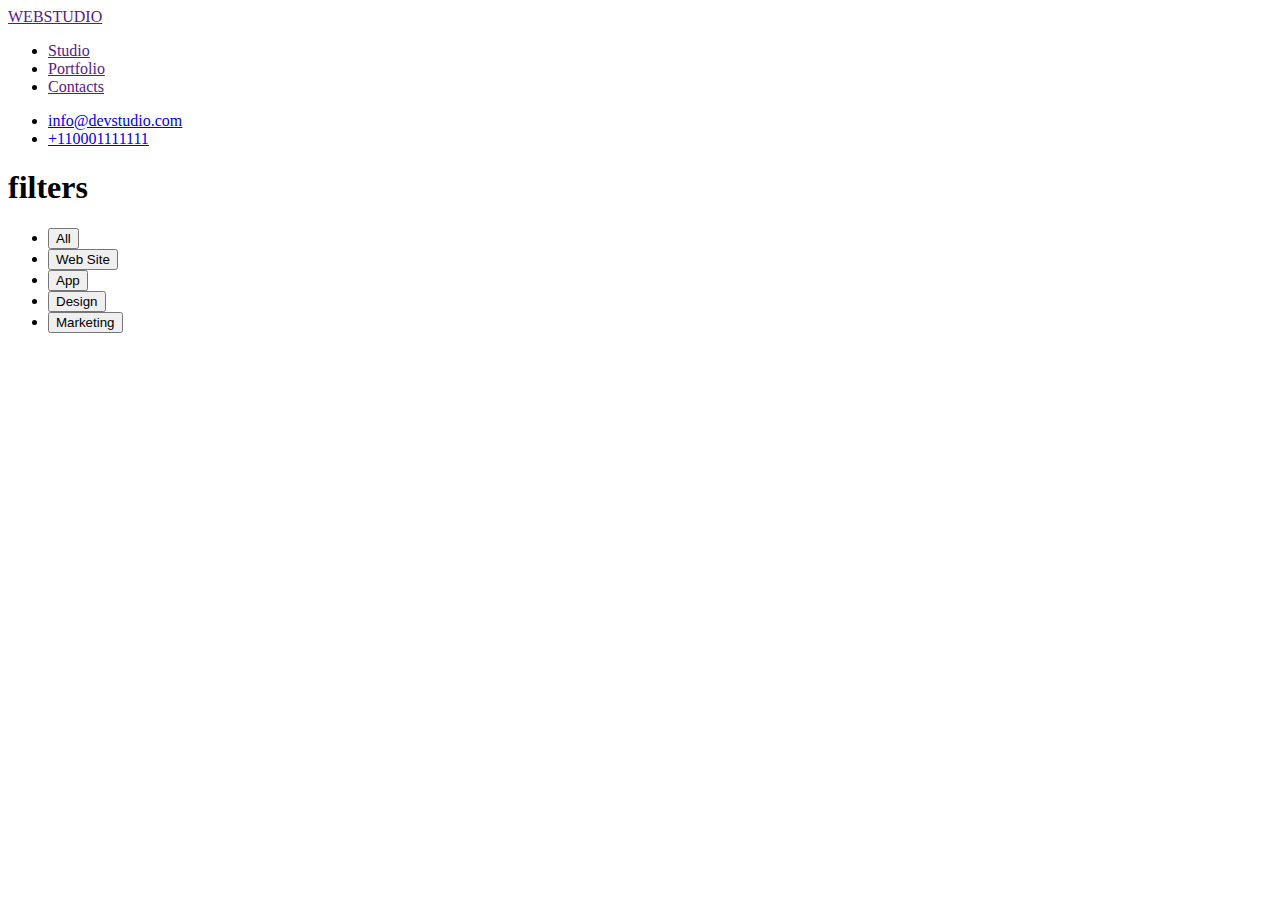
==== portfolio.html @ 0d33f88c "creat-portfolio-html" ====
<!DOCTYPE html>
<html lang="en">
<head>
    <meta charset="UTF-8">
    <meta http-equiv="X-UA-Compatible" content="IE=edge">
    <meta name="viewport" content="width=device-width, initial-scale=1.0">
    <title>Document</title>
</head>
<body>
    <header>
        
        <nav>
          <a href=""><span>WEB</span>STUDIO</a>
  
          <ul>
              <li><a href="">Studio</a></li>
              <li><a href="">Portfolio</a></li>
              <li><a href="">Contacts</a></li>
              
          </ul>
        </nav>
  
          <ul>
  
              <li><a href="info@devstudio.com">info@devstudio.com</a></li>
              <li><a href="tel:+110001111111">+110001111111</a></li>
              
          </ul>
  
      </header>

 <main>
    <section>
        <h1>filters</h1>
        <ul>
            <li><button type="button">All</button></li>
            <li><button type="button">Web Site</button></li>
            <li><button type="button">App</button></li>
            <li><button type="button">Design</button></li>
            <li><button type="button">Marketing</button></li>
            
        </ul>
    </section>

    <section>

    </section>
 </main>
  
    
</body>
</html>
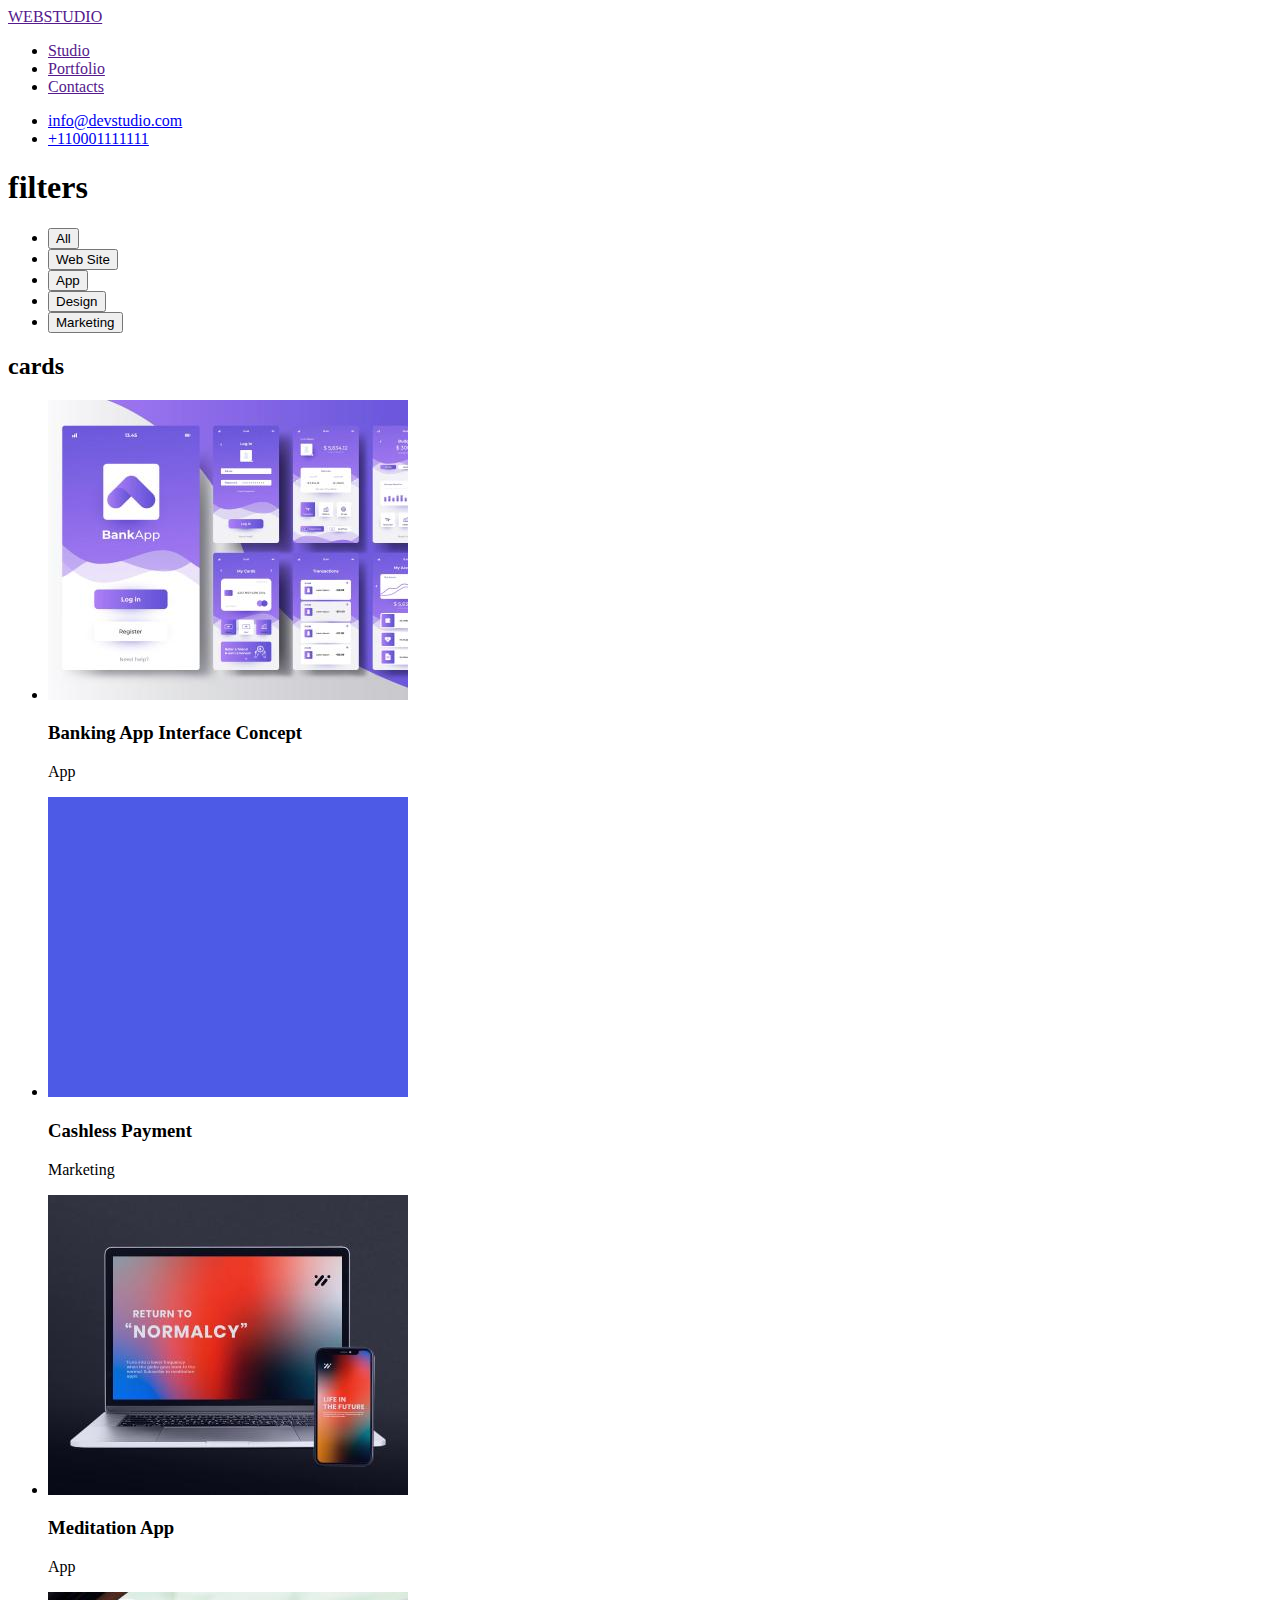
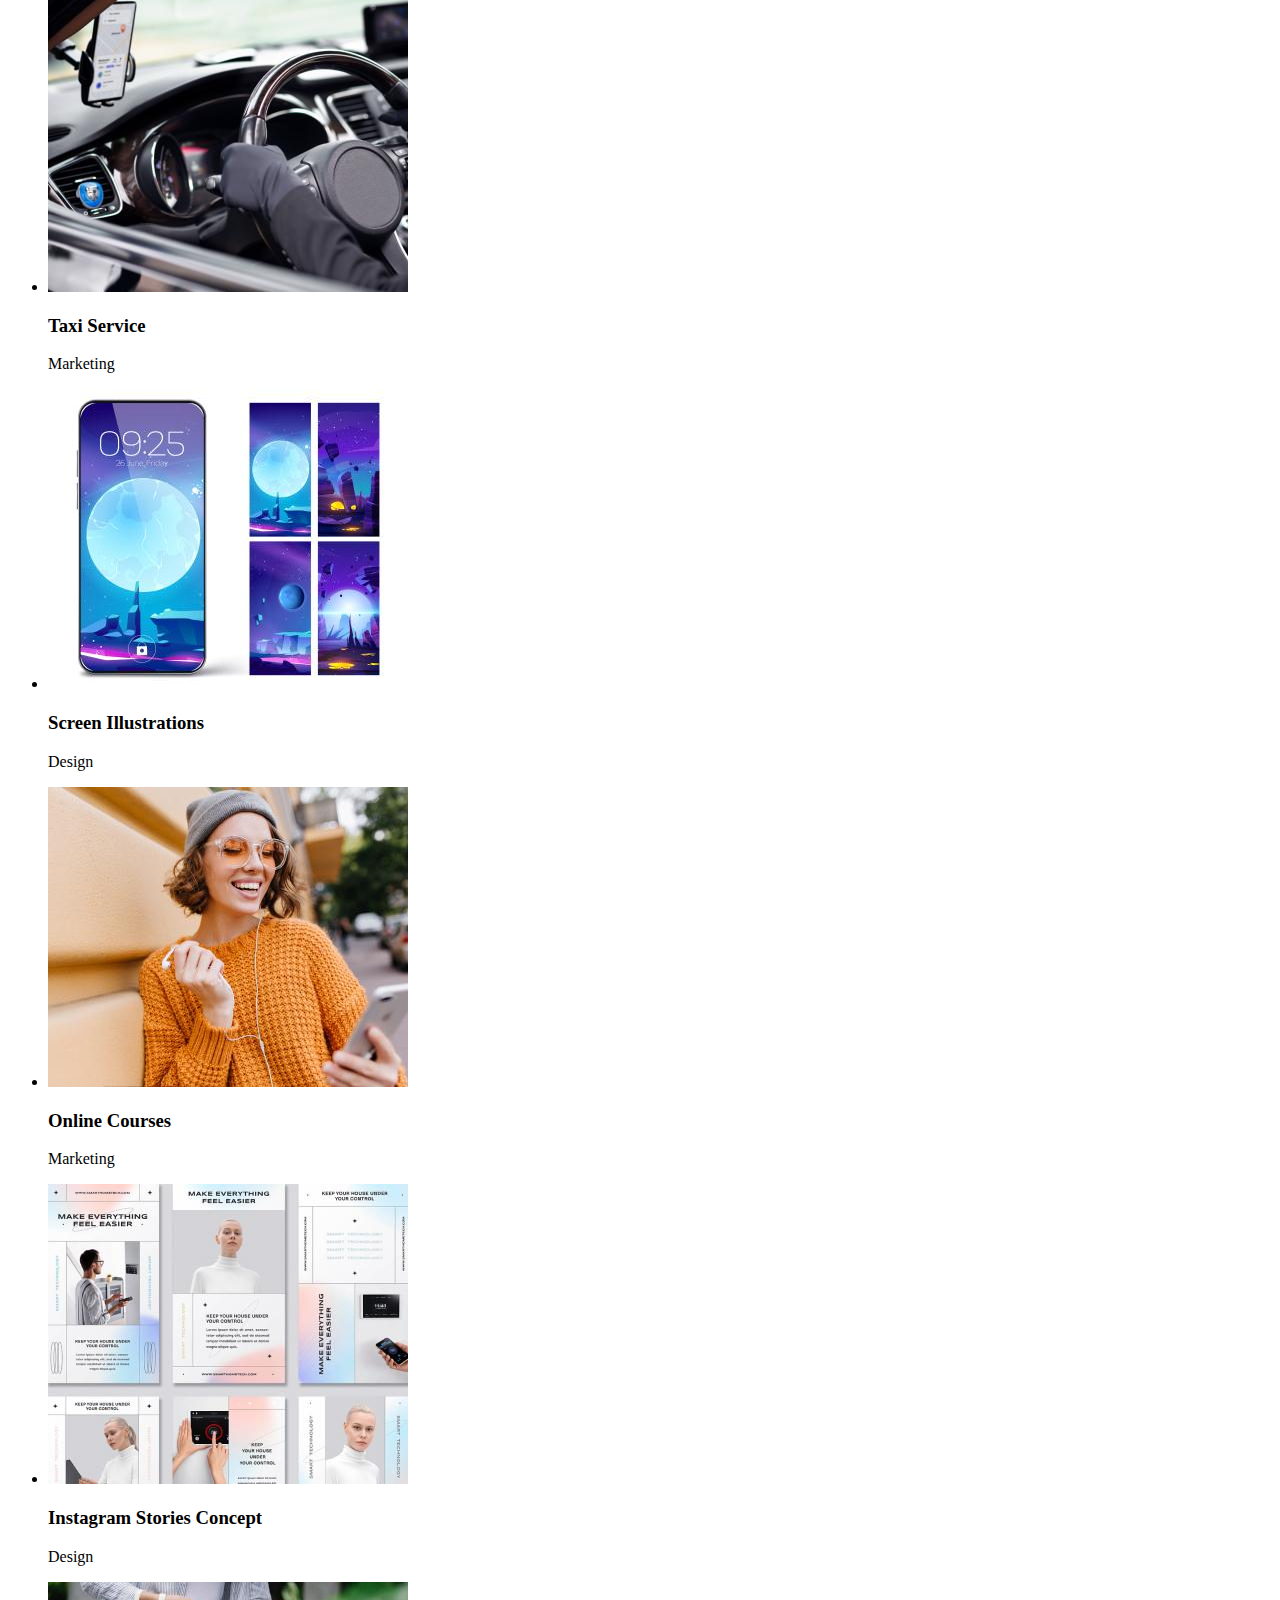
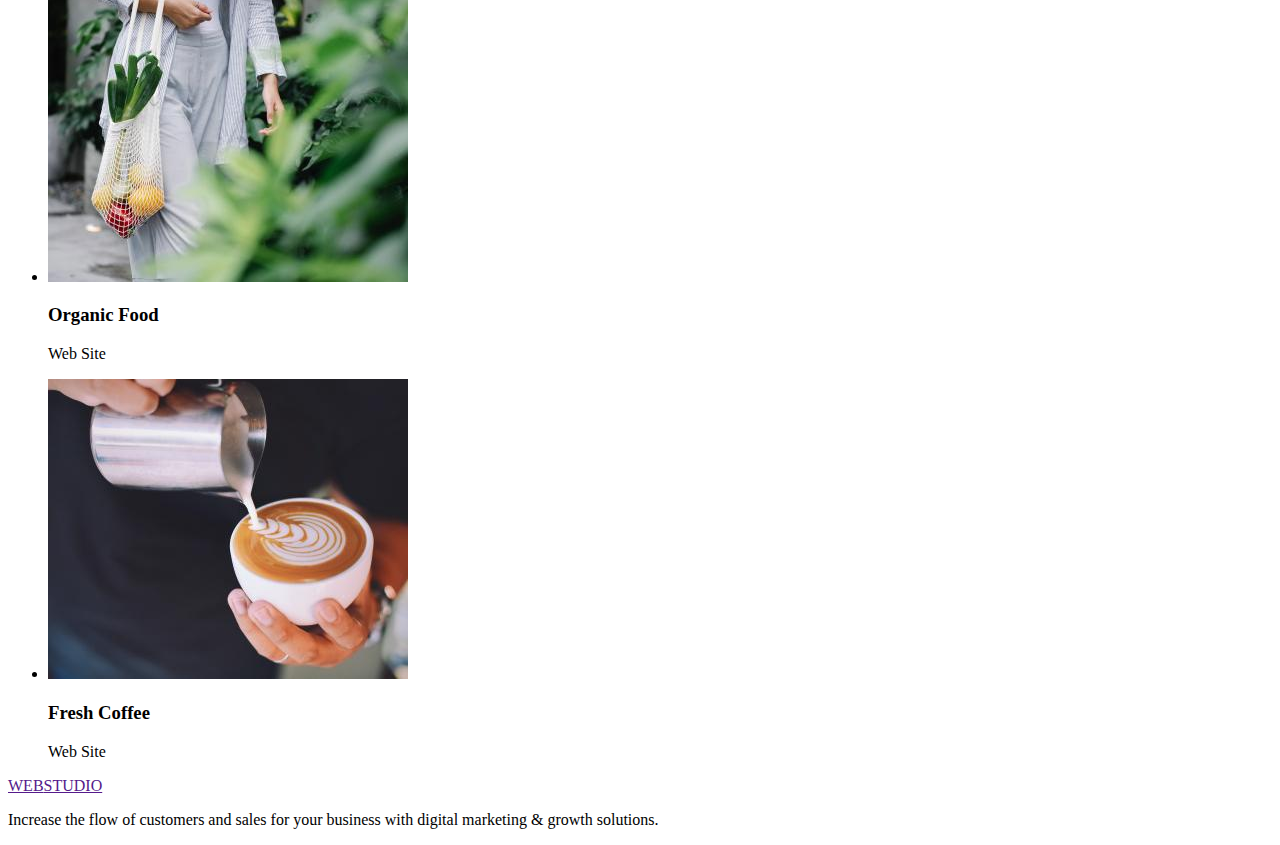
==== commit 694cc68c: "create-css" ====
--- a/portfolio.html
+++ b/portfolio.html
@@ -5,6 +5,7 @@
     <meta http-equiv="X-UA-Compatible" content="IE=edge">
     <meta name="viewport" content="width=device-width, initial-scale=1.0">
     <title>Document</title>
+    <link rel="stylesheet" href="./css/styles.css"> 
 </head>
 <body>
     <header>
@@ -43,9 +44,76 @@
     </section>
 
     <section>
+        <h2>cards</h2>
+        <ul>
+            <li>
+                <img src="./images/procard1.jpg" alt="procard1" width="360" height="300">
+                <h3>Banking App Interface Concept</h3>
+                <p>App</p>
+            </li>
+
+            <li>
+                <img src="./images/procard2.jpg" alt="procard2" width="360" height="300">
+                <h3>Cashless Payment</h3>
+                <p>Marketing</p>
+            </li>
+
+            <li>
+                <img src="./images/procard3.jpg" alt="procard3" width="360" height="300">
+                <h3>Meditation App</h3>
+                <p>App</p>
+            </li>
+        </ul>
+
+        <ul>
+            <li>
+                <img src="./images/procard4.jpg" alt="procard4" width="360" height="300">
+                <h3>Taxi Service</h3>
+                <p>Marketing</p>
+            </li>
+    
+            <li>
+                <img src="./images/procard5.jpg" alt="procard5" width="360" height="300">
+                <h3>Screen Illustrations</h3>
+                <p>Design</p>
+            </li>
+    
+            <li>
+                <img src="./images/procard6.jpg" alt="procard6" width="360" height="300">
+                <h3>Online Courses</h3>
+                <p>Marketing</p>
+            </li>
+        </ul>
+
+        <ul>
+            <li>
+                <img src="./images/procard7.jpg" alt="procard7" width="360" height="300">
+                <h3>Instagram Stories Concept</h3>
+                <p>Design</p>
+            </li>
+    
+            <li>
+                <img src="./images/procard8.jpg" alt="procard8" width="360" height="300">
+                <h3>Organic Food</h3>
+                <p>Web Site</p>
+            </li>
+    
+            <li>
+                <img src="./images/procard9.jpg" alt="procard9" width="360" height="300">
+                <h3>Fresh Coffee</h3>
+                <p>Web Site</p>
+            </li>
+        </ul>
 
     </section>
  </main>
+
+ <footer>
+
+    <a href=""><span>WEB</span>STUDIO</a>
+    <p>Increase the flow of customers and sales for your business with digital marketing & growth solutions.</p>
+
+</footer>
   
     
 </body>
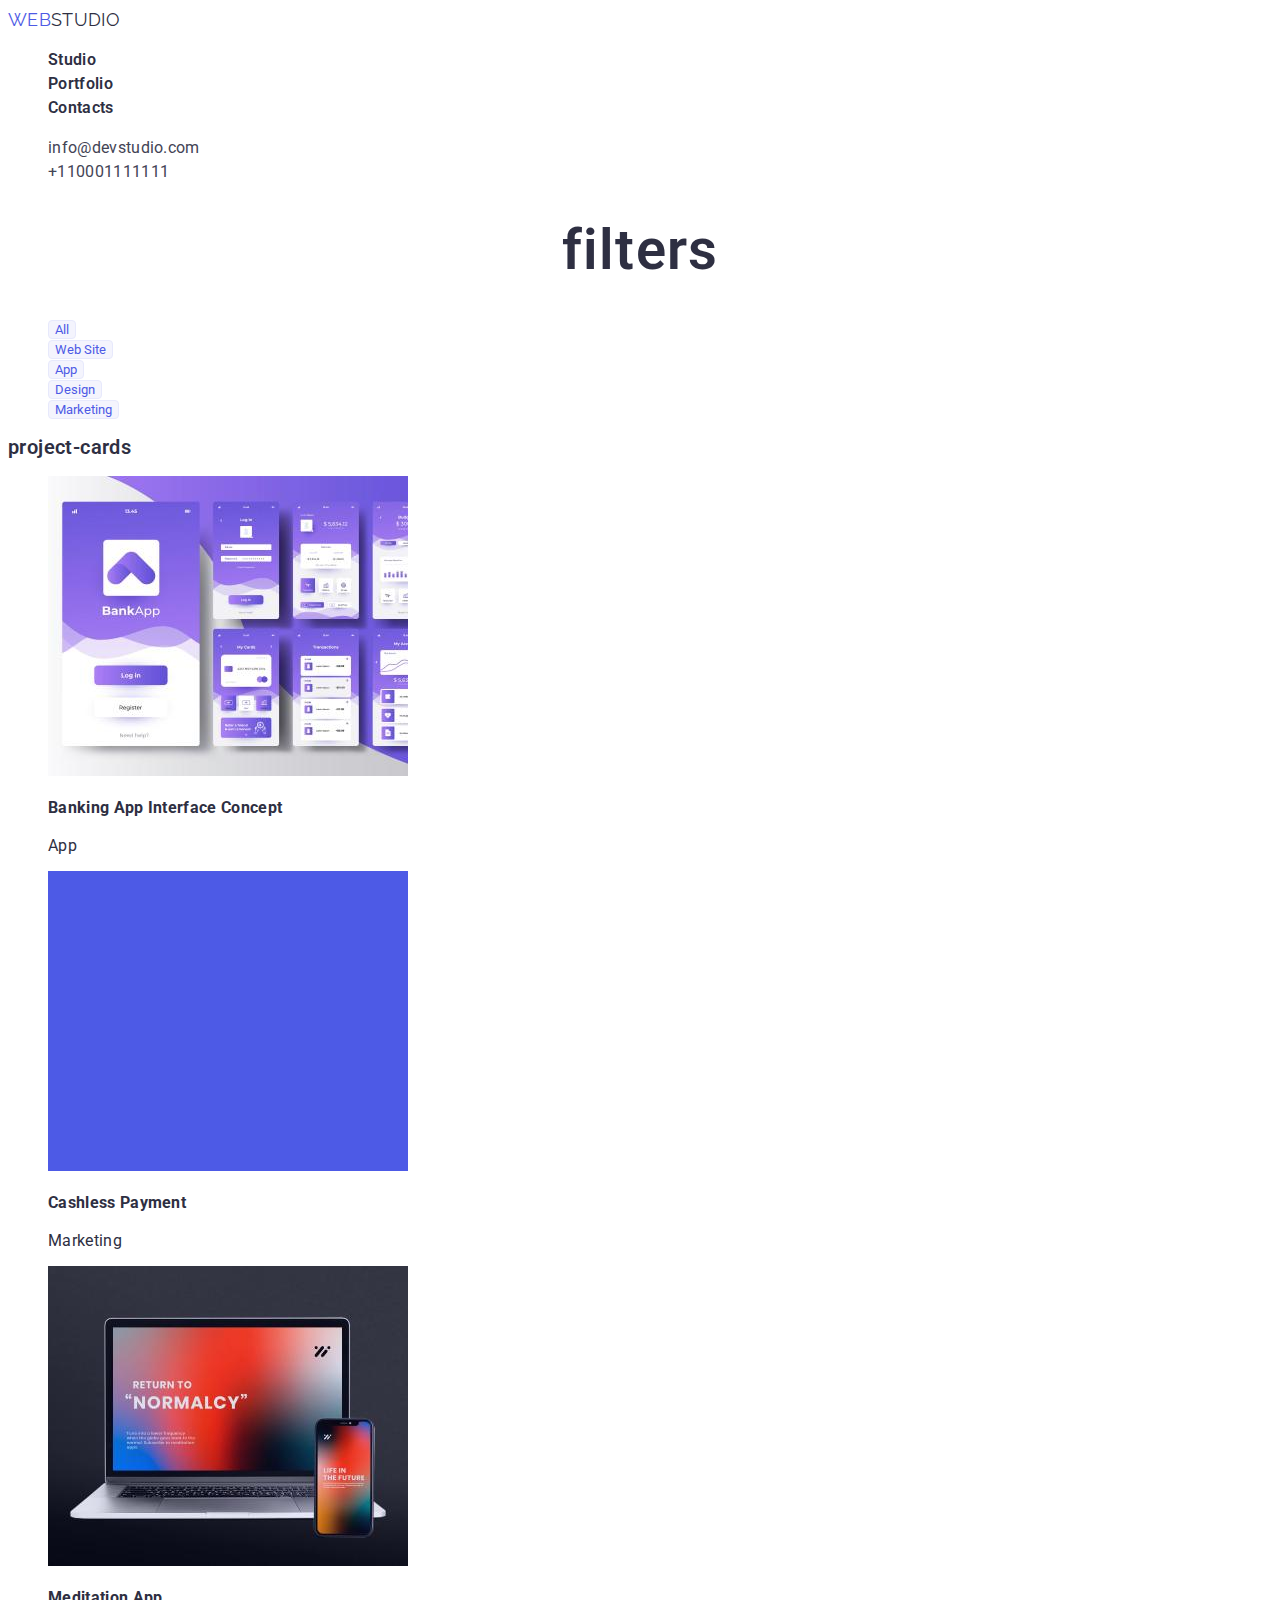
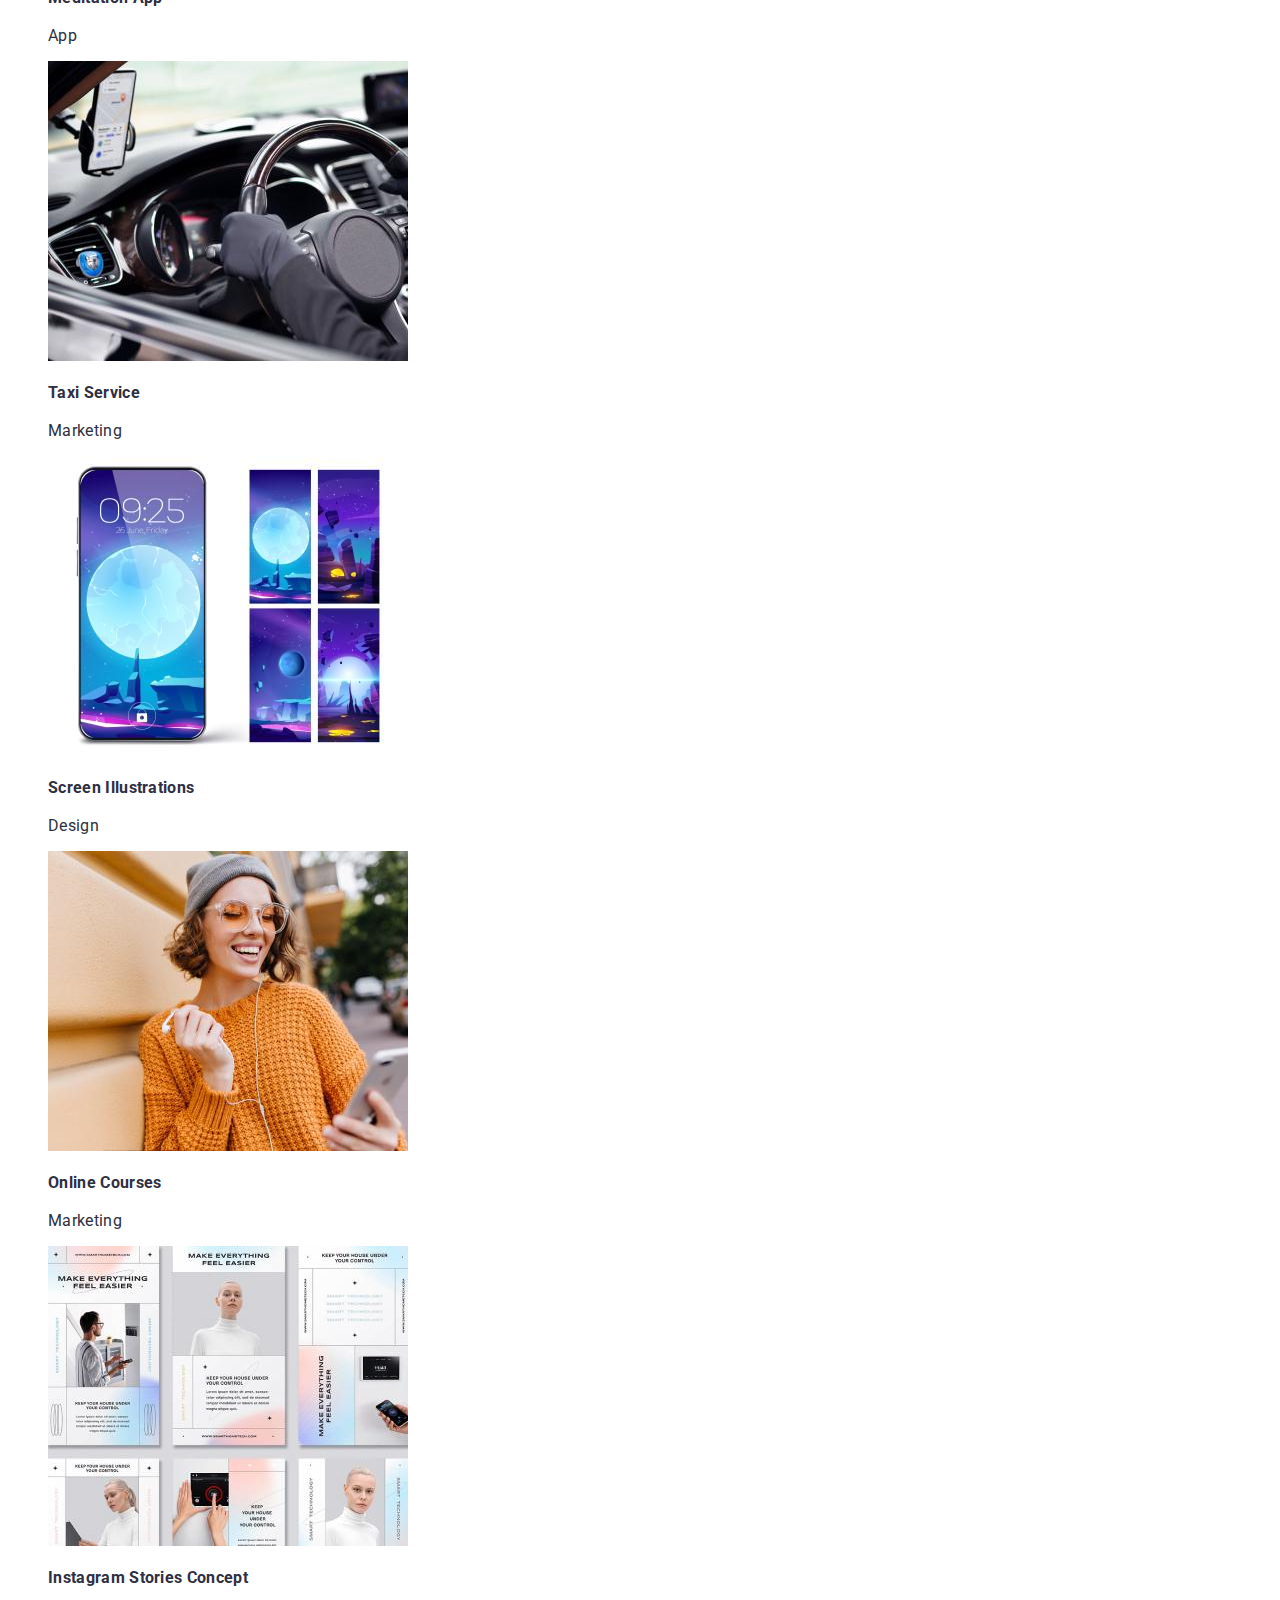
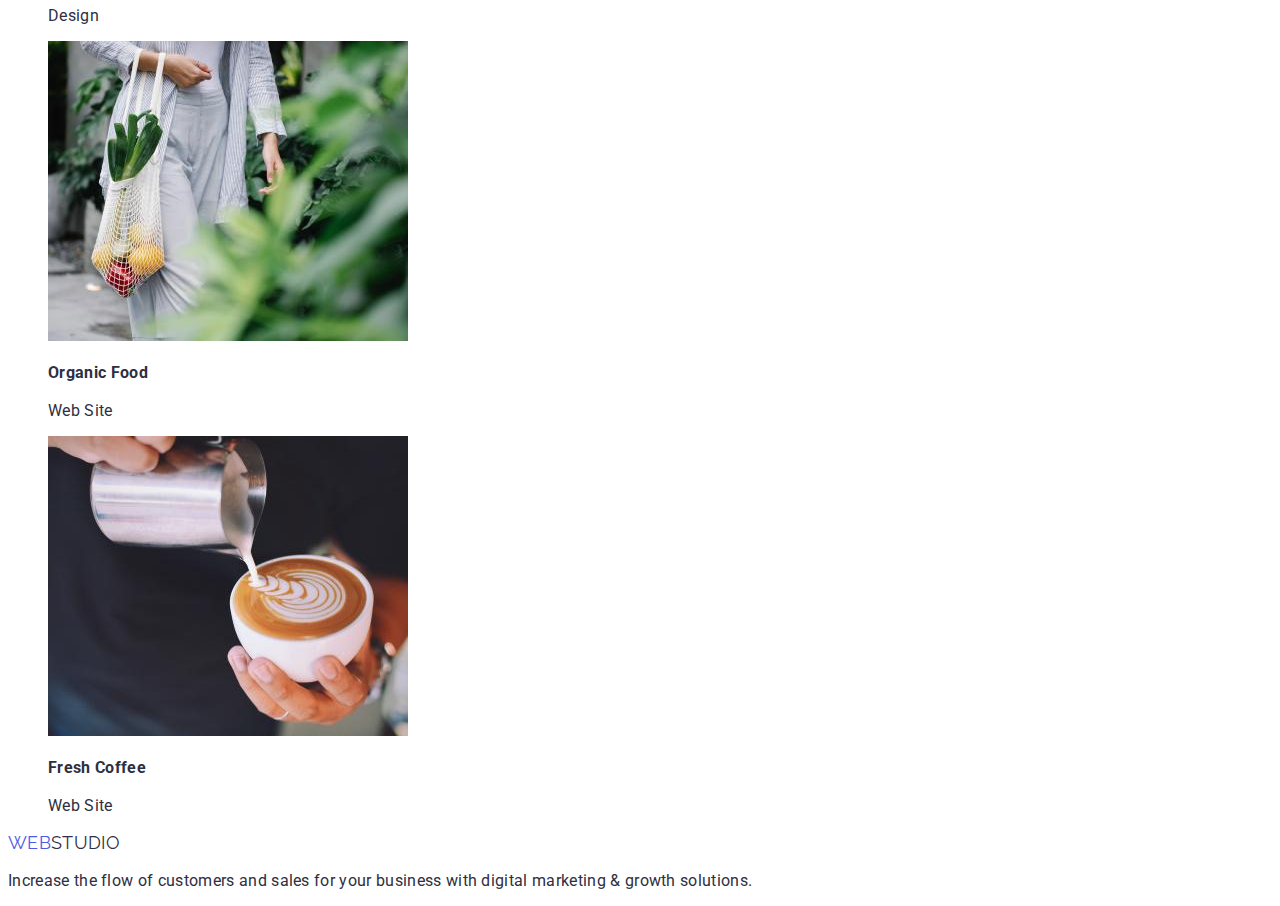
==== commit 4ff34b72: "finish" ====
--- a/portfolio.html
+++ b/portfolio.html
@@ -5,23 +5,24 @@
     <meta http-equiv="X-UA-Compatible" content="IE=edge">
     <meta name="viewport" content="width=device-width, initial-scale=1.0">
     <title>Document</title>
+    <link href="https://fonts.googleapis.com/css2?family=Raleway:wght@700&family=Roboto:wght@400;500;700;900&display=swap" rel="stylesheet">
     <link rel="stylesheet" href="./css/styles.css"> 
 </head>
 <body>
-    <header>
+    <header class="page-header">
         
         <nav>
-          <a href=""><span>WEB</span>STUDIO</a>
+          <a class="logo" href=""><span>WEB</span>STUDIO</a>
   
-          <ul>
-              <li><a href="">Studio</a></li>
-              <li><a href="">Portfolio</a></li>
+          <ul class="site-nav">
+              <li><a href="./index.html">Studio</a></li>
+              <li><a href="./portfolio.html">Portfolio</a></li>
               <li><a href="">Contacts</a></li>
               
           </ul>
         </nav>
   
-          <ul>
+          <ul class="contacts">
   
               <li><a href="info@devstudio.com">info@devstudio.com</a></li>
               <li><a href="tel:+110001111111">+110001111111</a></li>
@@ -31,7 +32,7 @@
       </header>
 
  <main>
-    <section>
+    <section class="filters">
         <h1>filters</h1>
         <ul>
             <li><button type="button">All</button></li>
@@ -43,8 +44,8 @@
         </ul>
     </section>
 
-    <section>
-        <h2>cards</h2>
+    <section class="project-cards">
+        <h2>project-cards</h2>
         <ul>
             <li>
                 <img src="./images/procard1.jpg" alt="procard1" width="360" height="300">
@@ -110,7 +111,7 @@
 
  <footer>
 
-    <a href=""><span>WEB</span>STUDIO</a>
+    <a class="logo" href=""><span>WEB</span>STUDIO</a>
     <p>Increase the flow of customers and sales for your business with digital marketing & growth solutions.</p>
 
 </footer>
--- a/css/styles.css
+++ b/css/styles.css
@@ -0,0 +1,106 @@
+body{
+    font-family: Roboto,sans-serif;
+    letter-spacing: 0.02em;
+    color: #2E2F42;
+    
+
+}
+button{
+    font-family: inherit;
+    cursor: pointer;
+    color: #4D5AE5;
+    background-color: #F4F4FD;
+    border: 1px solid #E7E9FC;
+    border-radius: 4px;
+}
+ul{
+    list-style: none;
+}
+span{
+    color: #4D5AE5;
+}
+
+h1{
+
+font-weight: 600;
+font-size: 56px;
+line-height: 1.07;
+text-align: center;
+letter-spacing: 0.02em;
+}
+
+h2{
+
+font-weight: 600;
+font-size: 20px;
+line-height: 1.2;
+letter-spacing: 0.02em;
+}
+
+h3{
+
+
+font-size: 16px;
+line-height: 1.5;
+letter-spacing: 0.02em;
+}
+
+.logo{
+    font-family: Raleway,sans-serif ;
+    font-size: 18px;
+    line-height: 1.33;
+    text-decoration: none;
+    color: #2E2F42;
+}
+.site-nav{
+    font-weight: 600;
+    font-size: 16px;
+    line-height: 1.5;
+    letter-spacing: 0.02em;
+    
+    
+    }
+.site-nav a{
+    text-decoration: none;
+    color: #2E2F42;
+    }
+
+.site-nav a:hover, .site-nav a:focus{
+    color: #4D5AE5;
+}
+
+
+.contacts{
+font-weight: 400;
+font-size: 16px;
+line-height: 1.5;
+letter-spacing: 0.02em;
+
+
+}
+
+.contacts a{
+    text-decoration: none;
+    color: #434455;
+}
+.contacts a:hover, .contacts a:focus{
+    color: #4D5AE5;
+}
+.button-hero{
+
+font-weight: 600;
+font-size: 16px;
+line-height: 1.18;
+letter-spacing: 0.04em;
+}
+.hero-tittle{
+font-weight: 600;
+font-size: 56px;
+line-height: 1.07;
+
+text-align: center;
+letter-spacing: 0.02em;
+
+}
+
+
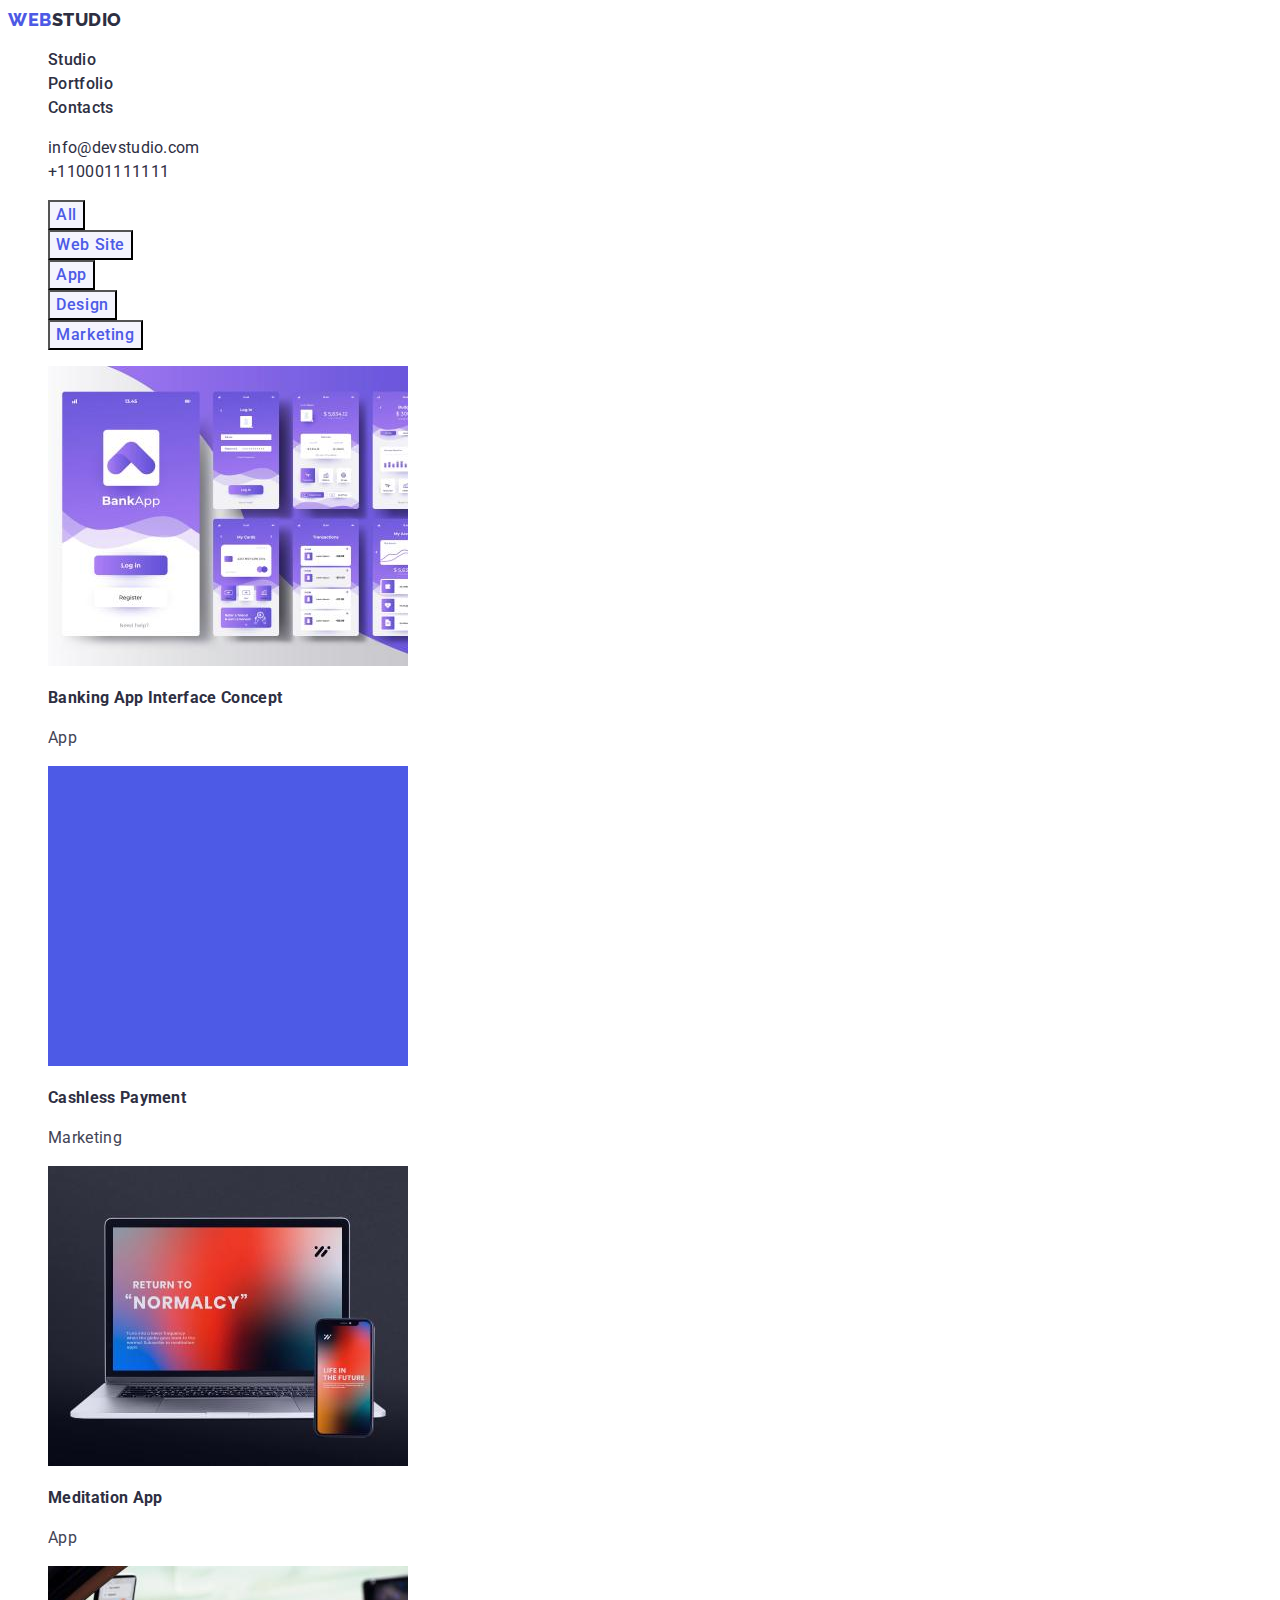
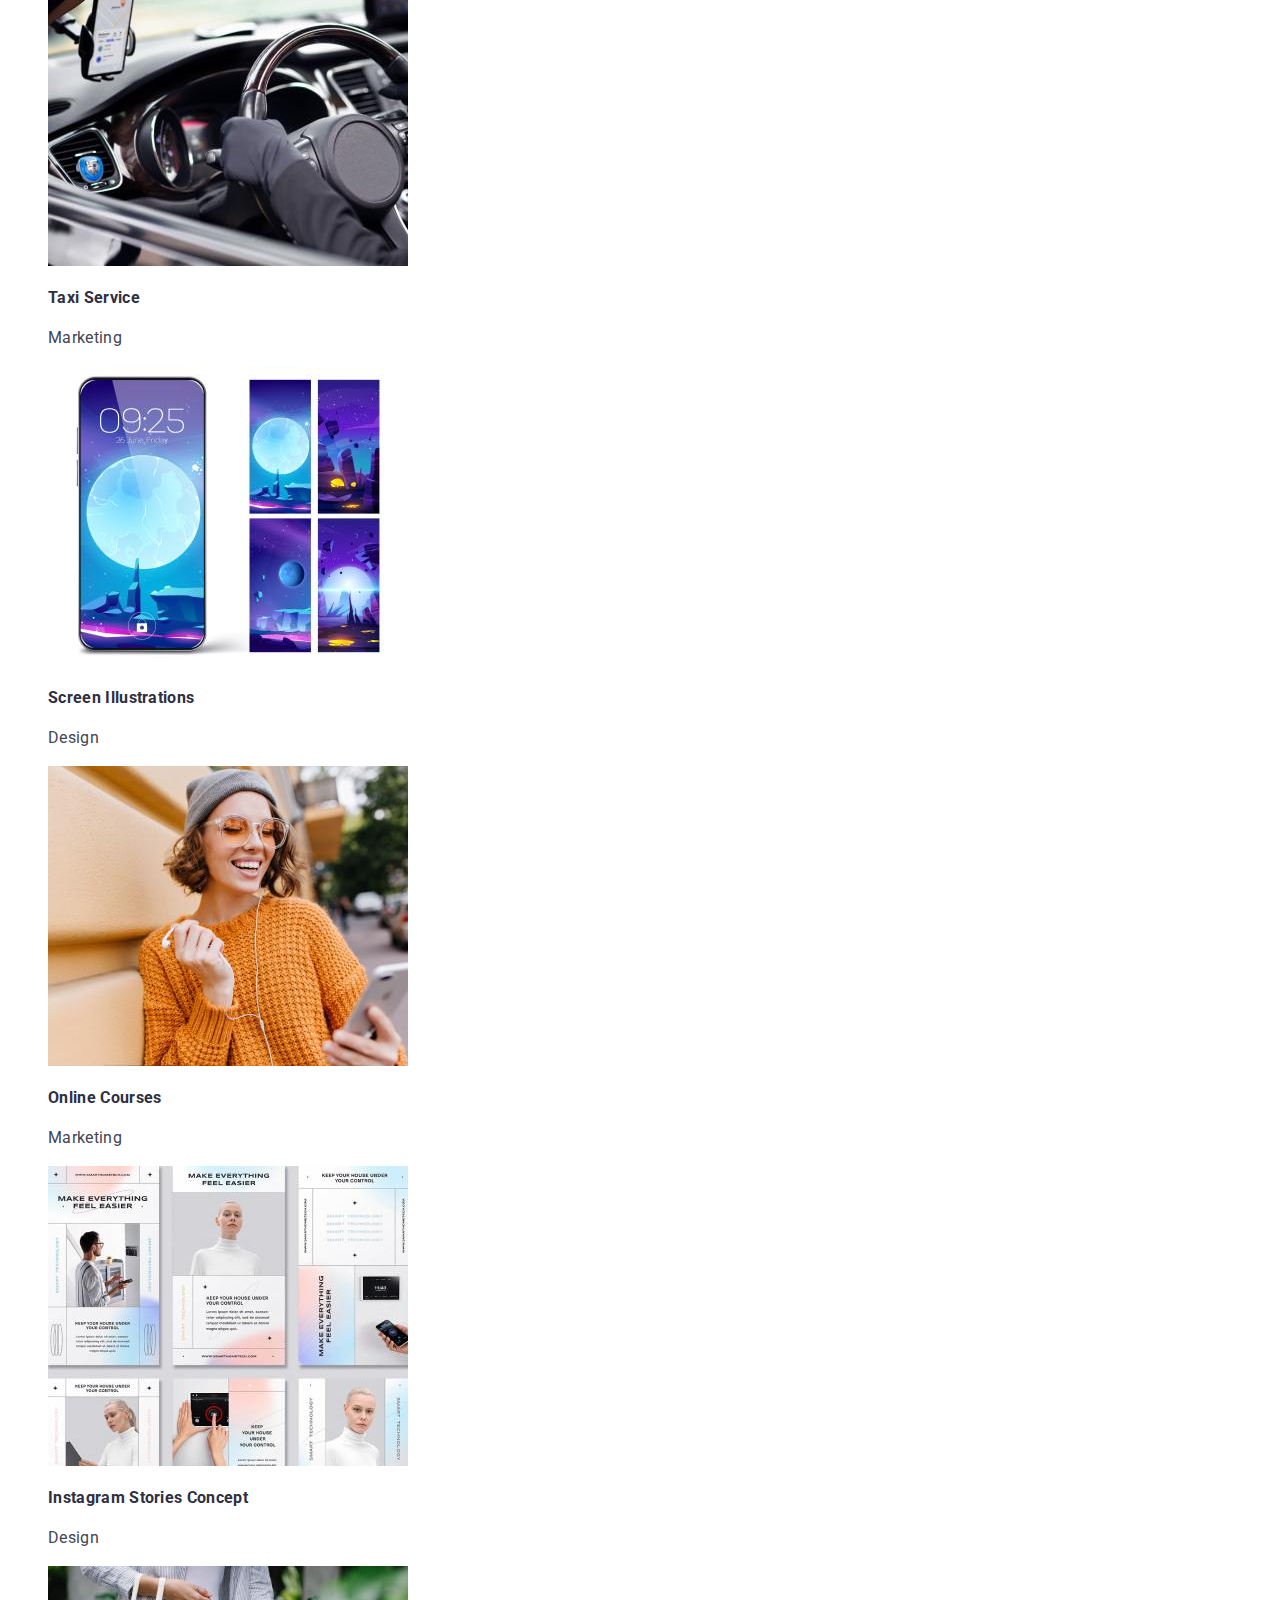
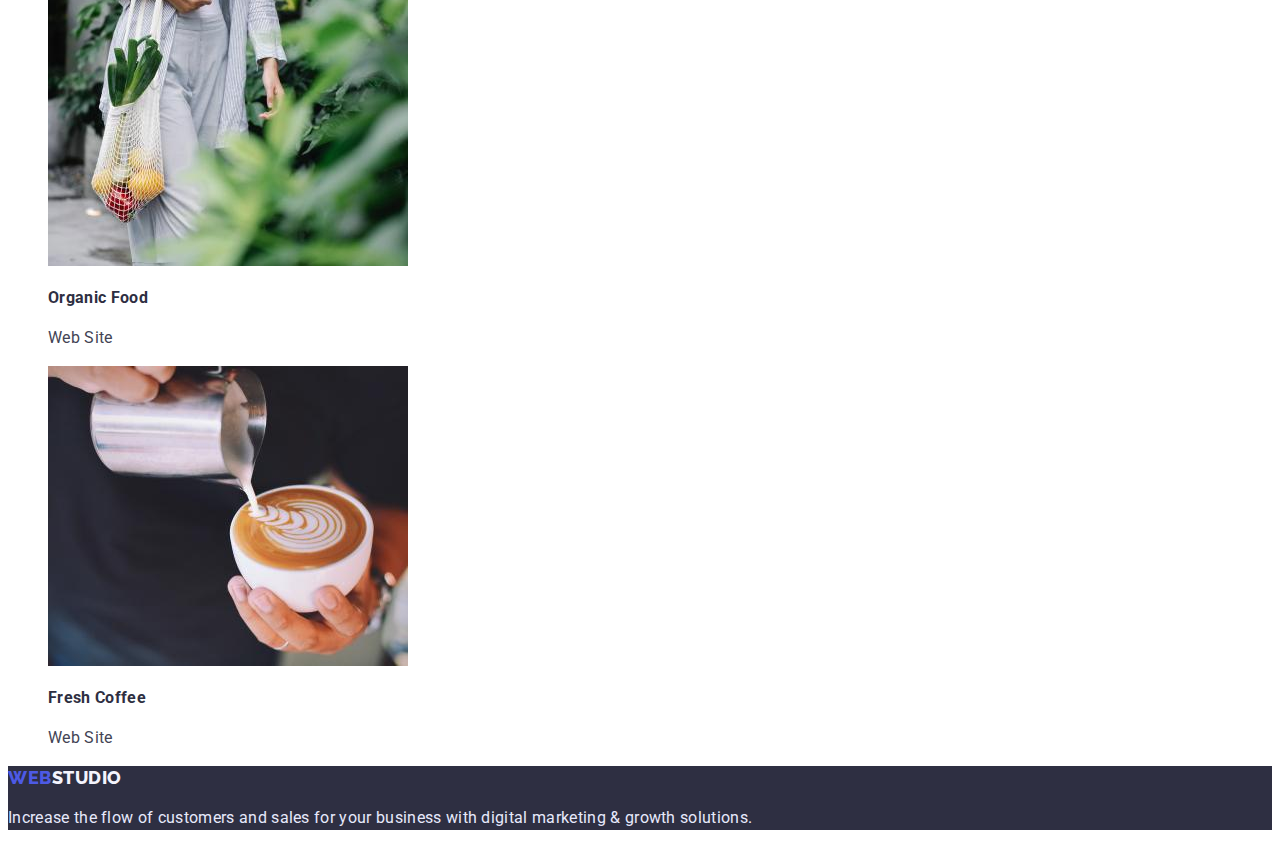
==== commit 3f2f9cab: "change-after-mentor" ====
--- a/portfolio.html
+++ b/portfolio.html
@@ -4,105 +4,116 @@
     <meta charset="UTF-8">
     <meta http-equiv="X-UA-Compatible" content="IE=edge">
     <meta name="viewport" content="width=device-width, initial-scale=1.0">
-    <title>Document</title>
-    <link href="https://fonts.googleapis.com/css2?family=Raleway:wght@700&family=Roboto:wght@400;500;700;900&display=swap" rel="stylesheet">
+    <title>webstudio</title>
+    <link href="https://fonts.googleapis.com/css2?family=Raleway:wght@800&family=Roboto:wght@400;500;700;900&display=swap" rel="stylesheet">
     <link rel="stylesheet" href="./css/styles.css"> 
 </head>
 <body>
-    <header class="page-header">
+    <header>
         
         <nav>
-          <a class="logo" href=""><span>WEB</span>STUDIO</a>
+            <a href="" class="header-logo"><span>WEB</span>STUDIO</a>
   
-          <ul class="site-nav">
-              <li><a href="./index.html">Studio</a></li>
-              <li><a href="./portfolio.html">Portfolio</a></li>
-              <li><a href="">Contacts</a></li>
+          <ul>
+              <li><a class="nav-link" href="./index.html">Studio</a></li>
+              <li><a class="nav-link" href="./portfolio.html">Portfolio</a></li>
+              <li><a class="nav-link" href="">Contacts</a></li>
               
           </ul>
         </nav>
   
-          <ul class="contacts">
+          <ul >
   
-              <li><a href="info@devstudio.com">info@devstudio.com</a></li>
-              <li><a href="tel:+110001111111">+110001111111</a></li>
+              <li><a class="contacts" href="info@devstudio.com">info@devstudio.com</a></li>
+              <li><a class="contacts" href="tel:+110001111111">+110001111111</a></li>
               
           </ul>
   
       </header>
 
  <main>
-    <section class="filters">
-        <h1>filters</h1>
+    <section class="portfolio">
+        <h1 class="visually-hidden">portfolio</h1>
         <ul>
-            <li><button type="button">All</button></li>
-            <li><button type="button">Web Site</button></li>
-            <li><button type="button">App</button></li>
-            <li><button type="button">Design</button></li>
-            <li><button type="button">Marketing</button></li>
+            <li><button class="btn-portfolio" type="button">All</button></li>
+            <li><button class="btn-portfolio" type="button">Web Site</button></li>
+            <li><button class="btn-portfolio" type="button">App</button></li>
+            <li><button class="btn-portfolio" type="button">Design</button></li>
+            <li><button class="btn-portfolio" type="button">Marketing</button></li>
             
         </ul>
-    </section>
-
-    <section class="project-cards">
-        <h2>project-cards</h2>
-        <ul>
-            <li>
-                <img src="./images/procard1.jpg" alt="procard1" width="360" height="300">
-                <h3>Banking App Interface Concept</h3>
-                <p>App</p>
+   
+        <ul class="project-cards">
+            <li> 
+                <a href="">
+                    <img src="./images/procard1.jpg" alt="procard1" width="360" height="300">
+                    <h3 class="our-mission-item">Banking App Interface Concept</h3>
+                    <p>App</p>
+                </a>
             </li>
 
             <li>
-                <img src="./images/procard2.jpg" alt="procard2" width="360" height="300">
-                <h3>Cashless Payment</h3>
-                <p>Marketing</p>
+                <a href="">
+                    <img src="./images/procard2.jpg" alt="procard2" width="360" height="300">
+                    <h3 class="our-mission-item">Cashless Payment</h3>
+                    <p>Marketing</p>
+                </a>
             </li>
 
             <li>
-                <img src="./images/procard3.jpg" alt="procard3" width="360" height="300">
-                <h3>Meditation App</h3>
-                <p>App</p>
+                <a href="">
+                    <img src="./images/procard3.jpg" alt="procard3" width="360" height="300">
+                    <h3 class="our-mission-item">Meditation App</h3>
+                    <p>App</p>
+                </a>
             </li>
-        </ul>
-
-        <ul>
+        
             <li>
-                <img src="./images/procard4.jpg" alt="procard4" width="360" height="300">
-                <h3>Taxi Service</h3>
-                <p>Marketing</p>
+                <a href="">
+                    <img src="./images/procard4.jpg" alt="procard4" width="360" height="300">
+                    <h3 class="our-mission-item">Taxi Service</h3>
+                    <p>Marketing</p>
+                </a>
             </li>
     
             <li>
-                <img src="./images/procard5.jpg" alt="procard5" width="360" height="300">
-                <h3>Screen Illustrations</h3>
-                <p>Design</p>
+                <a href="">
+                    <img src="./images/procard5.jpg" alt="procard5" width="360" height="300">
+                    <h3 class="our-mission-item">Screen Illustrations</h3>
+                    <p>Design</p>
+                </a>
             </li>
     
             <li>
-                <img src="./images/procard6.jpg" alt="procard6" width="360" height="300">
-                <h3>Online Courses</h3>
-                <p>Marketing</p>
+                <a href="">
+                    <img src="./images/procard6.jpg" alt="procard6" width="360" height="300">
+                    <h3 class="our-mission-item">Online Courses</h3>
+                    <p>Marketing</p>
+                </a>
             </li>
-        </ul>
-
-        <ul>
+        
             <li>
-                <img src="./images/procard7.jpg" alt="procard7" width="360" height="300">
-                <h3>Instagram Stories Concept</h3>
-                <p>Design</p>
+                <a href="">
+                    <img src="./images/procard7.jpg" alt="procard7" width="360" height="300">
+                    <h3 class="our-mission-item">Instagram Stories Concept</h3>
+                    <p>Design</p>
+                </a>
             </li>
     
             <li>
-                <img src="./images/procard8.jpg" alt="procard8" width="360" height="300">
-                <h3>Organic Food</h3>
-                <p>Web Site</p>
+                <a href="">
+                    <img src="./images/procard8.jpg" alt="procard8" width="360" height="300">
+                    <h3 class="our-mission-item">Organic Food</h3>
+                    <p>Web Site</p>
+                </a>
             </li>
     
             <li>
-                <img src="./images/procard9.jpg" alt="procard9" width="360" height="300">
-                <h3>Fresh Coffee</h3>
-                <p>Web Site</p>
+                <a href="">
+                    <img src="./images/procard9.jpg" alt="procard9" width="360" height="300">
+                    <h3 class="our-mission-item">Fresh Coffee</h3>
+                    <p>Web Site</p>
+                </a>
             </li>
         </ul>
 
@@ -111,8 +122,8 @@
 
  <footer>
 
-    <a class="logo" href=""><span>WEB</span>STUDIO</a>
-    <p>Increase the flow of customers and sales for your business with digital marketing & growth solutions.</p>
+    <a class="footer-logo" href=""><span>WEB</span>STUDIO</a>
+    <p class="footer-text">Increase the flow of customers and sales for your business with digital marketing & growth solutions.</p>
 
 </footer>
   
--- a/css/styles.css
+++ b/css/styles.css
@@ -1,106 +1,197 @@
+:root{
+    --primary-text-color: #434455;
+    --navy-blue: #2E2F42;
+    --primary-brand: #4D5AE5;
+    --color-white: #ffffff;
+    --accent-cornflower: #E7E9FC;
+    --light-cloud: #F4F4FD;
+}
+
 body{
     font-family: Roboto,sans-serif;
     letter-spacing: 0.02em;
-    color: #2E2F42;
+    background-color: var(--color-white);
     
 
 }
+p{
+    color: var(--primary-text-color);
+    
+    font-weight: 400;
+    font-size: 16px;
+    line-height: 1.5;
+    letter-spacing: 0.02em;
+}
+
+
+footer{
+    background-color: var(--navy-blue);
+    
+}
+.footer-text{
+    color: var(--accent-cornflower);
+}
+
+
+
 button{
     font-family: inherit;
     cursor: pointer;
-    color: #4D5AE5;
-    background-color: #F4F4FD;
-    border: 1px solid #E7E9FC;
-    border-radius: 4px;
+   
+    
 }
+.btn-portfolio{
+    
+    
+    font-weight: 500;
+    font-size: 16px;
+    line-height: 1.5;
+    letter-spacing: 0.04em;
+    background-color: var(--light-cloud);
+    color: var(--primary-brand);
+
+}
+.btn-portfolio:hover, .btn-portfolio:focus{
+    color: var(--light-cloud);
+    background-color: var(--primary-brand);
+}
+
+
 ul{
     list-style: none;
 }
 span{
-    color: #4D5AE5;
+    color: var(--primary-brand);
+}
+.hero{
+    background-color: var(--navy-blue);
+}
+.hero-tittle{
+    color: var(--light-cloud);
 }
 
-h1{
-
-font-weight: 600;
-font-size: 56px;
-line-height: 1.07;
-text-align: center;
-letter-spacing: 0.02em;
+.our-mission-tittle{
+    font-weight: 700;
+    font-size: 16px;
+    line-height: 1.5;
+    letter-spacing: 0.02em;
 }
 
-h2{
-
-font-weight: 600;
-font-size: 20px;
-line-height: 1.2;
-letter-spacing: 0.02em;
-}
-
-h3{
-
-
-font-size: 16px;
-line-height: 1.5;
-letter-spacing: 0.02em;
-}
-
-.logo{
+.header-logo{
     font-family: Raleway,sans-serif ;
     font-size: 18px;
     line-height: 1.33;
     text-decoration: none;
-    color: #2E2F42;
+    color: var(--navy-blue);
+    letter-spacing: 0.03em;
+    font-weight: 800;
 }
-.site-nav{
-    font-weight: 600;
+.footer-logo{
+    font-family: Raleway,sans-serif ;
+    font-size: 18px;
+    line-height: 1.33;
+    text-decoration: none;
+    color: var(--light-cloud);
+    letter-spacing: 0.03em;
+    font-weight: 800;
+}
+
+.nav-link{
+        font-weight: 500;
+        font-size: 16px;
+        line-height: 1.5;
+        letter-spacing: 0.02em;
+        text-decoration: none;
+        color: var(--navy-blue);
+    }
+
+
+.nav-link:hover, .nav-link:focus{
+    color: var(--primary-brand);
+   
+}
+
+
+.contacts{
+    font-weight: 400;
+    font-size: 16px;
+    line-height: 1.5;
+    letter-spacing: 0.02em;
+
+    text-decoration: none;
+    color: var(--navy-blue);
+
+}
+
+
+.contacts:hover, .contacts:focus{
+    color: var(--primary-brand);
+}
+.button-hero{
+
+font-weight: 500;
+font-size: 16px;
+line-height: 1.18;
+letter-spacing: 0.04em;
+background-color: var(--primary-brand);
+color: var(--light-cloud);
+}
+.button-hero:hover, .button-hero:focus{
+    color: var(--light-cloud);
+    background-color: var(--primary-brand);
+}
+.hero-tittle{
+    font-weight: 700;
+    font-size: 56px;
+    line-height: 1.07;
+
+    text-align: center;
+    letter-spacing: 0.02em;
+
+}
+
+.visually-hidden{
+    position: absolute;
+    white-space: nowrap;
+    width: 1px;
+    height: 1px;
+    overflow: hidden;
+    border: 0;
+    padding: 0;
+    clip: rect(0 0 0 0);
+    clip-path: inset(50%);
+    margin: -1px;
+}
+
+.what-wedo{
+    font-weight: 700;
+    font-size: 36px;
+    line-height: 1.11;
+    letter-spacing: 0.02em;
+
+    color: var(--navy-blue);
+}
+.our-team-tittle{
+    font-weight: 700;
+    font-size: 36px;
+    line-height: 1.11;
+    letter-spacing: 0.02em;
+}
+.our-mission-item{
+    font-weight: 700;
     font-size: 16px;
     line-height: 1.5;
     letter-spacing: 0.02em;
     
-    
-    }
-.site-nav a{
+}
+.our-team-item{
+    background-color: var(--color-white);
+}
+.our-team{
+    background-color: var(--light-cloud);
+}
+.project-cards a{
     text-decoration: none;
-    color: #2E2F42;
-    }
-
-.site-nav a:hover, .site-nav a:focus{
-    color: #4D5AE5;
+    color: var(--navy-blue);
 }
 
-
-.contacts{
-font-weight: 400;
-font-size: 16px;
-line-height: 1.5;
-letter-spacing: 0.02em;
-
-
-}
-
-.contacts a{
-    text-decoration: none;
-    color: #434455;
-}
-.contacts a:hover, .contacts a:focus{
-    color: #4D5AE5;
-}
-.button-hero{
-
-font-weight: 600;
-font-size: 16px;
-line-height: 1.18;
-letter-spacing: 0.04em;
-}
-.hero-tittle{
-font-weight: 600;
-font-size: 56px;
-line-height: 1.07;
-
-text-align: center;
-letter-spacing: 0.02em;
-
-}
-
-
